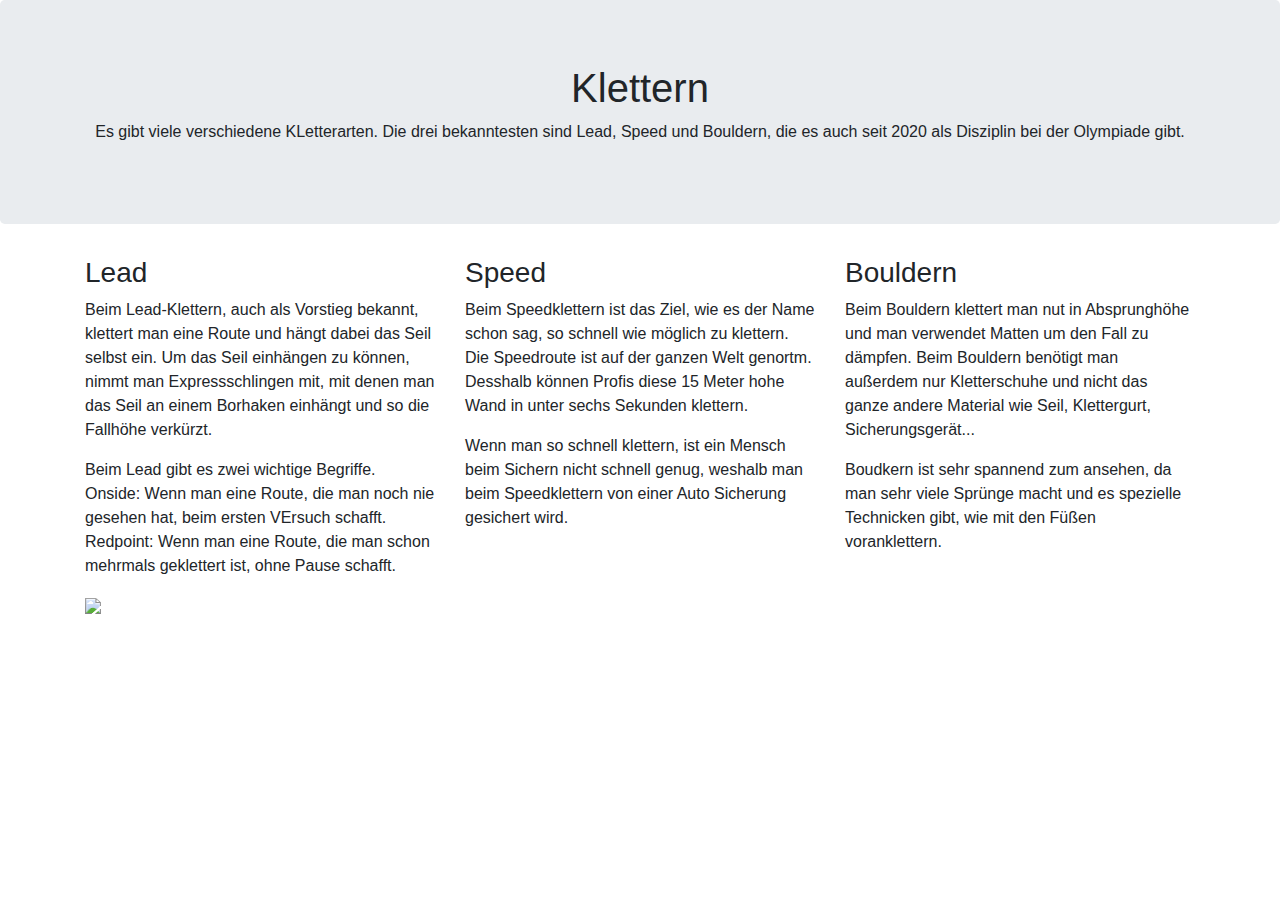
==== index.html @ 7d8e57b3 "Update index.html" ====
<!DOCTYPE html>
<html lang="en">
<head>
  <title>Bootstrap Example</title>
  <meta charset="utf-8">
  <meta name="viewport" content="width=device-width, initial-scale=1">
  <link rel="stylesheet" href="https://maxcdn.bootstrapcdn.com/bootstrap/4.5.2/css/bootstrap.min.css">
  <script src="https://ajax.googleapis.com/ajax/libs/jquery/3.5.1/jquery.min.js"></script>
  <script src="https://cdnjs.cloudflare.com/ajax/libs/popper.js/1.16.0/umd/popper.min.js"></script>
  <script src="https://maxcdn.bootstrapcdn.com/bootstrap/4.5.2/js/bootstrap.min.js"></script>
</head>
<body>

<div class="jumbotron text-center">
  <h1>Klettern</h1>
  <p>Es gibt viele verschiedene KLetterarten. Die drei bekanntesten sind Lead, Speed und Bouldern, die es auch seit 2020 als Disziplin bei der Olympiade gibt. </p>
</div>

<div class="container">
  <div class="row">
    <div class="col-sm-4">
      <h3>Lead</h3>
      <p>Beim Lead-Klettern, auch als Vorstieg bekannt, klettert man eine Route und hängt dabei das Seil selbst ein. Um das Seil einhängen zu können, nimmt man Expressschlingen mit, mit denen man das Seil an einem Borhaken einhängt und so die Fallhöhe verkürzt.</p>
      <p>Beim Lead gibt es zwei wichtige Begriffe. Onside: Wenn man eine Route, die man noch nie gesehen hat, beim ersten VErsuch schafft. Redpoint: Wenn man eine Route, die man schon mehrmals geklettert ist, ohne Pause schafft.</p>
      <p><img src="https://live-cdn.alpenverein.de/chameleon/mediapool/thumbs/e/8e/MKO-Olympic-Combined-Augsburg-Quaification-Lead-011-Yannick-Flohe-2018-Copyright-Marco-Kost-HR-1200px_320x320-ID89194-5bd90354ab50fe8ed87a3ddd582a9abf.jpg"></p>
    </div>
    <div class="col-sm-4">
      <h3>Speed</h3>
      <p>Beim Speedklettern ist das Ziel, wie es der Name schon sag, so schnell wie möglich zu klettern. Die Speedroute ist auf der ganzen Welt genortm. Desshalb können Profis diese 15 Meter hohe Wand in unter sechs Sekunden klettern.</p>
      <p>Wenn man so schnell klettern, ist ein Mensch beim Sichern nicht schnell genug, weshalb man beim Speedklettern von einer Auto Sicherung gesichert wird.</p>
    </div>
    <div class="col-sm-4">
      <h3>Bouldern</h3>
      <p>Beim Bouldern klettert man nut in Absprunghöhe und man verwendet Matten um den Fall zu dämpfen. Beim Bouldern benötigt man außerdem nur Kletterschuhe und nicht das ganze andere Material wie Seil, Klettergurt, Sicherungsgerät...</p>
      <p>Boudkern ist sehr spannend zum ansehen, da man sehr viele Sprünge macht und es spezielle Technicken gibt, wie mit den Füßen voranklettern.</p>
    </div>
  </div>
</div>

</body>
</html>
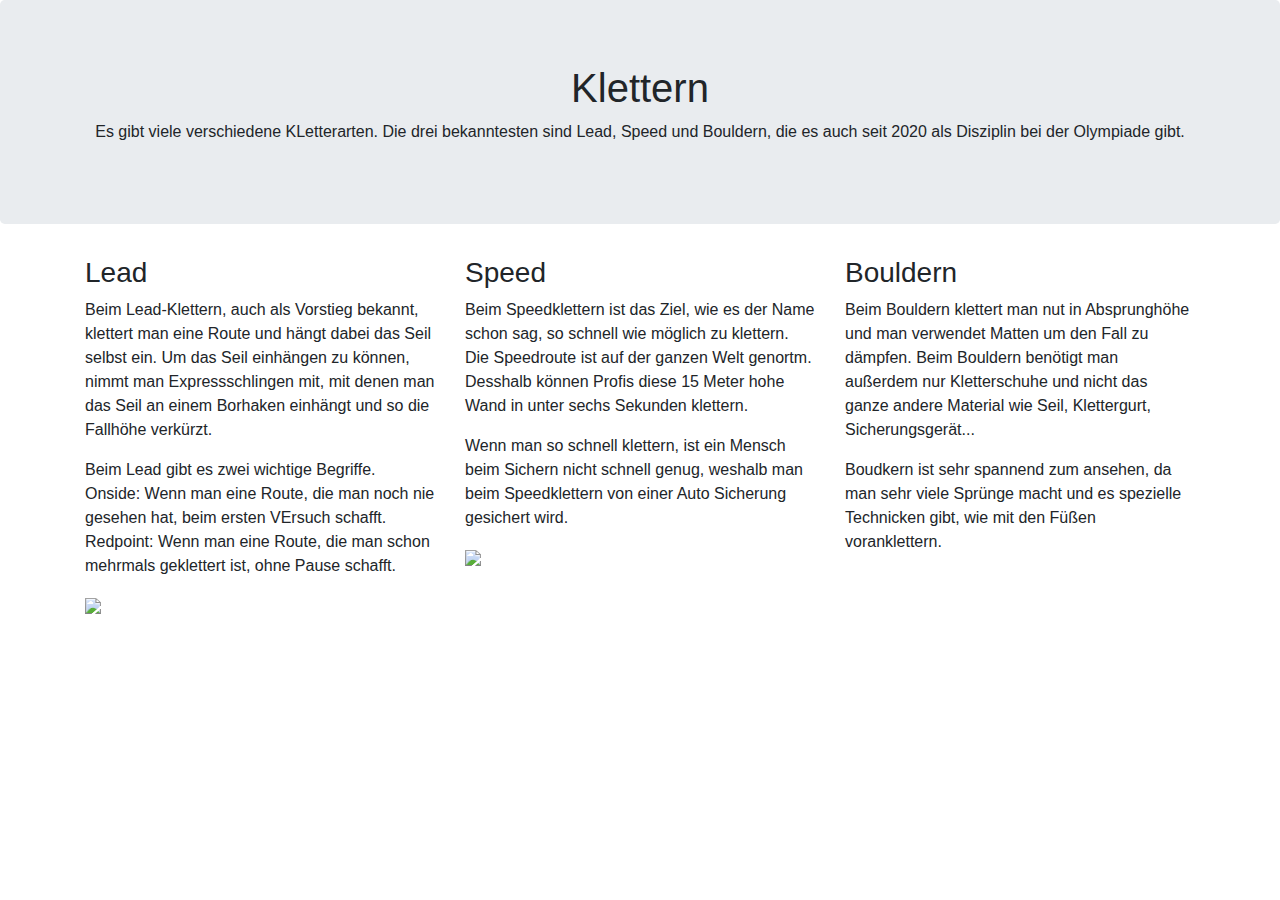
==== commit 3cd941a8: "Update index.html" ====
--- a/index.html
+++ b/index.html
@@ -28,6 +28,7 @@
       <h3>Speed</h3>
       <p>Beim Speedklettern ist das Ziel, wie es der Name schon sag, so schnell wie möglich zu klettern. Die Speedroute ist auf der ganzen Welt genortm. Desshalb können Profis diese 15 Meter hohe Wand in unter sechs Sekunden klettern.</p>
       <p>Wenn man so schnell klettern, ist ein Mensch beim Sichern nicht schnell genug, weshalb man beim Speedklettern von einer Auto Sicherung gesichert wird.</p>
+      <p><img src="https://live-cdn.alpenverein.de/chameleon/mediapool/thumbs/a/f7/18-0715-JKlatt-0390-1200px_320x320-ID87100-47f64ad997284f92936f346776421420.jpg"></p>
     </div>
     <div class="col-sm-4">
       <h3>Bouldern</h3>
@@ -39,4 +40,3 @@
 
 </body>
 </html>
-
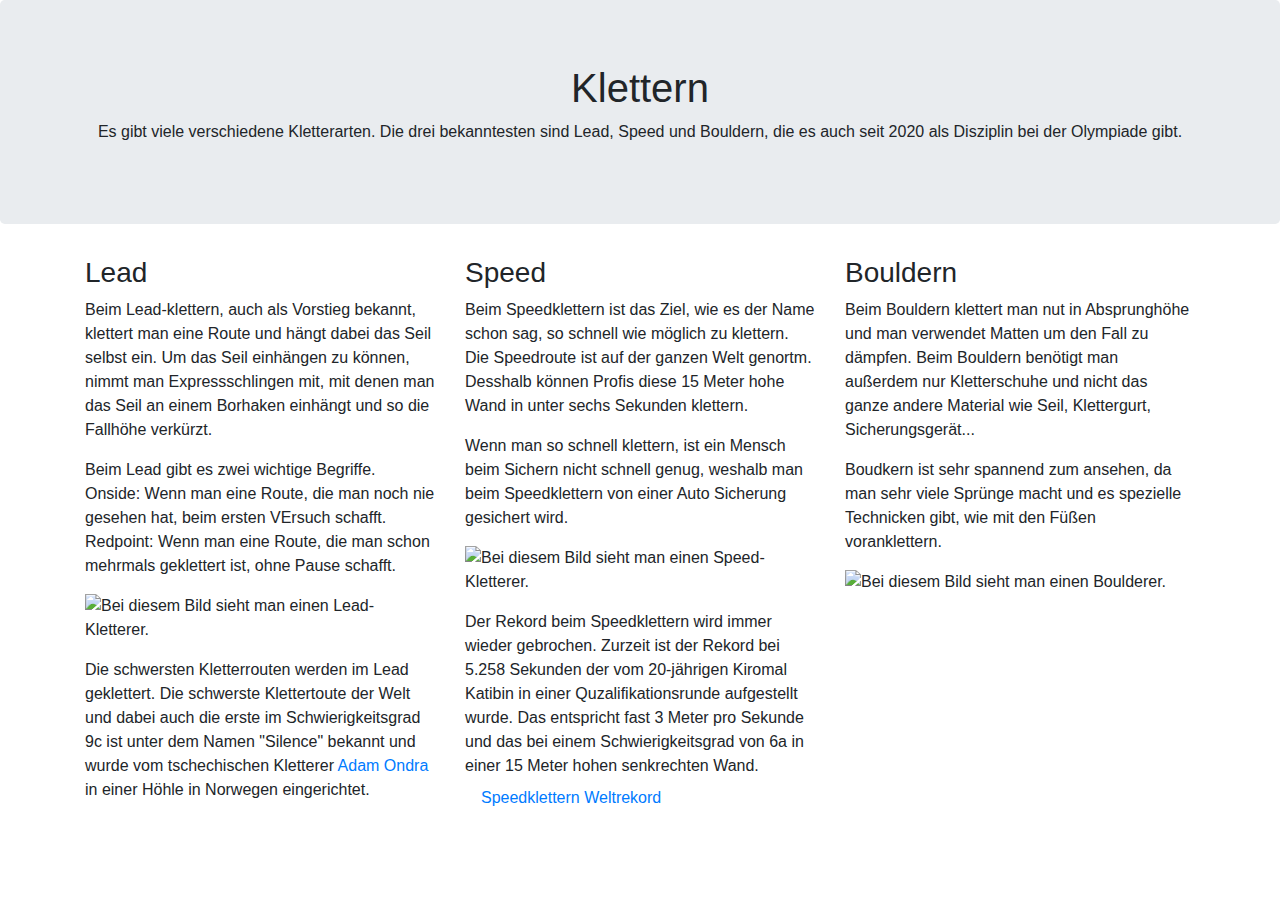
==== commit 8830438b: "Update index.html" ====
--- a/index.html
+++ b/index.html
@@ -13,27 +13,32 @@
 
 <div class="jumbotron text-center">
   <h1>Klettern</h1>
-  <p>Es gibt viele verschiedene KLetterarten. Die drei bekanntesten sind Lead, Speed und Bouldern, die es auch seit 2020 als Disziplin bei der Olympiade gibt. </p>
+  <p>Es gibt viele verschiedene Kletterarten. Die drei bekanntesten sind Lead, Speed und Bouldern, die es auch seit 2020 als Disziplin bei der Olympiade gibt. </p>
 </div>
 
 <div class="container">
   <div class="row">
     <div class="col-sm-4">
       <h3>Lead</h3>
-      <p>Beim Lead-Klettern, auch als Vorstieg bekannt, klettert man eine Route und hängt dabei das Seil selbst ein. Um das Seil einhängen zu können, nimmt man Expressschlingen mit, mit denen man das Seil an einem Borhaken einhängt und so die Fallhöhe verkürzt.</p>
+      <p>Beim Lead-klettern, auch als Vorstieg bekannt, klettert man eine Route und hängt dabei das Seil selbst ein. Um das Seil einhängen zu können, nimmt man Expressschlingen mit, mit denen man das Seil an einem Borhaken einhängt und so die Fallhöhe verkürzt.</p>
       <p>Beim Lead gibt es zwei wichtige Begriffe. Onside: Wenn man eine Route, die man noch nie gesehen hat, beim ersten VErsuch schafft. Redpoint: Wenn man eine Route, die man schon mehrmals geklettert ist, ohne Pause schafft.</p>
-      <p><img src="https://live-cdn.alpenverein.de/chameleon/mediapool/thumbs/e/8e/MKO-Olympic-Combined-Augsburg-Quaification-Lead-011-Yannick-Flohe-2018-Copyright-Marco-Kost-HR-1200px_320x320-ID89194-5bd90354ab50fe8ed87a3ddd582a9abf.jpg"></p>
+      <p><img src="https://live-cdn.alpenverein.de/chameleon/mediapool/thumbs/e/8e/MKO-Olympic-Combined-Augsburg-Quaification-Lead-011-Yannick-Flohe-2018-Copyright-Marco-Kost-HR-1200px_320x320-ID89194-5bd90354ab50fe8ed87a3ddd582a9abf.jpg" alt="Bei diesem Bild sieht man einen Lead-Kletterer."></p>
+      <p>Die schwersten Kletterrouten werden im Lead geklettert. Die schwerste Klettertoute der Welt und dabei auch die erste im Schwierigkeitsgrad 9c ist unter dem Namen "Silence" bekannt und wurde vom tschechischen Kletterer <a href="AdamOndra.html">Adam Ondra</a> in einer Höhle in Norwegen eingerichtet.
+
     </div>
     <div class="col-sm-4">
       <h3>Speed</h3>
       <p>Beim Speedklettern ist das Ziel, wie es der Name schon sag, so schnell wie möglich zu klettern. Die Speedroute ist auf der ganzen Welt genortm. Desshalb können Profis diese 15 Meter hohe Wand in unter sechs Sekunden klettern.</p>
       <p>Wenn man so schnell klettern, ist ein Mensch beim Sichern nicht schnell genug, weshalb man beim Speedklettern von einer Auto Sicherung gesichert wird.</p>
-      <p><img src="https://live-cdn.alpenverein.de/chameleon/mediapool/thumbs/a/f7/18-0715-JKlatt-0390-1200px_320x320-ID87100-47f64ad997284f92936f346776421420.jpg"></p>
+      <p><img src="https://live-cdn.alpenverein.de/chameleon/mediapool/thumbs/a/f7/18-0715-JKlatt-0390-1200px_320x320-ID87100-47f64ad997284f92936f346776421420.jpg" alt="Bei diesem Bild sieht man einen Speed-Kletterer."></p>
+      <p>Der Rekord beim Speedklettern wird immer wieder gebrochen. Zurzeit ist der Rekord bei 5.258 Sekunden der vom 20-jährigen Kiromal Katibin in einer Quzalifikationsrunde aufgestellt wurde. Das entspricht fast 3 Meter pro Sekunde und das bei einem Schwierigkeitsgrad von 6a in einer 15 Meter hohen senkrechten Wand.
+      <a class="nav-link" href="https://www.instagram.com/p/CPcPqIfogjt/">Speedklettern Weltrekord</a>
     </div>
     <div class="col-sm-4">
       <h3>Bouldern</h3>
       <p>Beim Bouldern klettert man nut in Absprunghöhe und man verwendet Matten um den Fall zu dämpfen. Beim Bouldern benötigt man außerdem nur Kletterschuhe und nicht das ganze andere Material wie Seil, Klettergurt, Sicherungsgerät...</p>
       <p>Boudkern ist sehr spannend zum ansehen, da man sehr viele Sprünge macht und es spezielle Technicken gibt, wie mit den Füßen voranklettern.</p>
+      <p><img src="https://amp.sportscheck.com/i/sportscheck/grundlagen_spotten_in_halle1.jpg?$teaser_small_full$&aspect=1:1&sm=aspect" width="320" alt="Bei diesem Bild sieht man einen Boulderer."></p>
     </div>
   </div>
 </div>
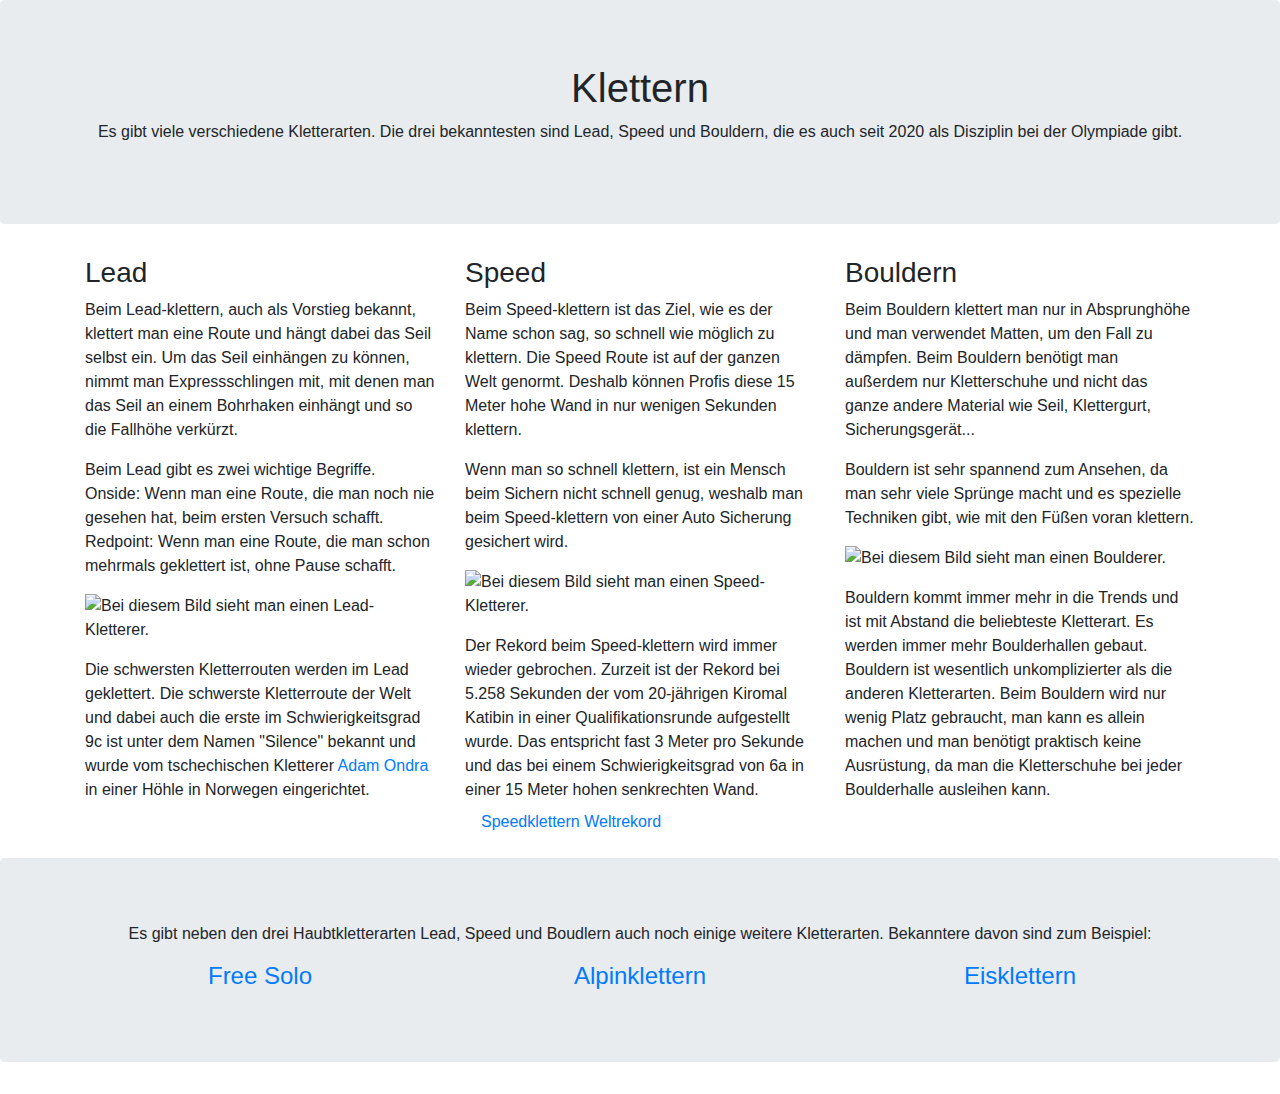
==== commit b22aef2b: "Update index.html" ====
--- a/index.html
+++ b/index.html
@@ -1,5 +1,5 @@
 <!DOCTYPE html>
-<html lang="en">
+<html lang="de">
 <head>
   <title>Bootstrap Example</title>
   <meta charset="utf-8">
@@ -20,28 +20,47 @@
   <div class="row">
     <div class="col-sm-4">
       <h3>Lead</h3>
-      <p>Beim Lead-klettern, auch als Vorstieg bekannt, klettert man eine Route und hängt dabei das Seil selbst ein. Um das Seil einhängen zu können, nimmt man Expressschlingen mit, mit denen man das Seil an einem Borhaken einhängt und so die Fallhöhe verkürzt.</p>
-      <p>Beim Lead gibt es zwei wichtige Begriffe. Onside: Wenn man eine Route, die man noch nie gesehen hat, beim ersten VErsuch schafft. Redpoint: Wenn man eine Route, die man schon mehrmals geklettert ist, ohne Pause schafft.</p>
+      <p>Beim Lead-klettern, auch als Vorstieg bekannt, klettert man eine Route und hängt dabei das Seil selbst ein. Um das Seil einhängen zu können, nimmt man Expressschlingen mit, mit denen man das Seil an einem Bohrhaken einhängt und so die Fallhöhe verkürzt.</p>
+      <p>Beim Lead gibt es zwei wichtige Begriffe. Onside: Wenn man eine Route, die man noch nie gesehen hat, beim ersten Versuch schafft. Redpoint: Wenn man eine Route, die man schon mehrmals geklettert ist, ohne Pause schafft.</p>
       <p><img src="https://live-cdn.alpenverein.de/chameleon/mediapool/thumbs/e/8e/MKO-Olympic-Combined-Augsburg-Quaification-Lead-011-Yannick-Flohe-2018-Copyright-Marco-Kost-HR-1200px_320x320-ID89194-5bd90354ab50fe8ed87a3ddd582a9abf.jpg" alt="Bei diesem Bild sieht man einen Lead-Kletterer."></p>
-      <p>Die schwersten Kletterrouten werden im Lead geklettert. Die schwerste Klettertoute der Welt und dabei auch die erste im Schwierigkeitsgrad 9c ist unter dem Namen "Silence" bekannt und wurde vom tschechischen Kletterer <a href="AdamOndra.html">Adam Ondra</a> in einer Höhle in Norwegen eingerichtet.
-
+      <p>Die schwersten Kletterrouten werden im Lead geklettert. Die schwerste Kletterroute der Welt und dabei auch die erste im Schwierigkeitsgrad 9c ist unter dem Namen "Silence" bekannt und wurde vom tschechischen Kletterer <a href="AdamOndra.html">Adam Ondra</a> in einer Höhle in Norwegen eingerichtet.
     </div>
     <div class="col-sm-4">
       <h3>Speed</h3>
-      <p>Beim Speedklettern ist das Ziel, wie es der Name schon sag, so schnell wie möglich zu klettern. Die Speedroute ist auf der ganzen Welt genortm. Desshalb können Profis diese 15 Meter hohe Wand in unter sechs Sekunden klettern.</p>
-      <p>Wenn man so schnell klettern, ist ein Mensch beim Sichern nicht schnell genug, weshalb man beim Speedklettern von einer Auto Sicherung gesichert wird.</p>
+      <p>Beim Speed-klettern ist das Ziel, wie es der Name schon sag, so schnell wie möglich zu klettern. Die Speed Route ist auf der ganzen Welt genormt. Deshalb können Profis diese 15 Meter hohe Wand in nur wenigen Sekunden klettern.</p>
+      <p>Wenn man so schnell klettern, ist ein Mensch beim Sichern nicht schnell genug, weshalb man beim Speed-klettern von einer Auto Sicherung gesichert wird.</p>
       <p><img src="https://live-cdn.alpenverein.de/chameleon/mediapool/thumbs/a/f7/18-0715-JKlatt-0390-1200px_320x320-ID87100-47f64ad997284f92936f346776421420.jpg" alt="Bei diesem Bild sieht man einen Speed-Kletterer."></p>
-      <p>Der Rekord beim Speedklettern wird immer wieder gebrochen. Zurzeit ist der Rekord bei 5.258 Sekunden der vom 20-jährigen Kiromal Katibin in einer Quzalifikationsrunde aufgestellt wurde. Das entspricht fast 3 Meter pro Sekunde und das bei einem Schwierigkeitsgrad von 6a in einer 15 Meter hohen senkrechten Wand.
-      <a class="nav-link" href="https://www.instagram.com/p/CPcPqIfogjt/">Speedklettern Weltrekord</a>
+      <p>Der Rekord beim Speed-klettern wird immer wieder gebrochen. Zurzeit ist der Rekord bei 5.258 Sekunden der vom 20-jährigen Kiromal Katibin in einer Qualifikationsrunde aufgestellt wurde. Das entspricht fast 3 Meter pro Sekunde und das bei einem Schwierigkeitsgrad von 6a in einer 15 Meter hohen senkrechten Wand.
+      <a class="nav-link" href="https://www.instagram.com/p/CPcPqIfogjt/">Speedklettern Weltrekord</a></p>
     </div>
     <div class="col-sm-4">
       <h3>Bouldern</h3>
-      <p>Beim Bouldern klettert man nut in Absprunghöhe und man verwendet Matten um den Fall zu dämpfen. Beim Bouldern benötigt man außerdem nur Kletterschuhe und nicht das ganze andere Material wie Seil, Klettergurt, Sicherungsgerät...</p>
-      <p>Boudkern ist sehr spannend zum ansehen, da man sehr viele Sprünge macht und es spezielle Technicken gibt, wie mit den Füßen voranklettern.</p>
+      <p>Beim Bouldern klettert man nur in Absprunghöhe und man verwendet Matten, um den Fall zu dämpfen. Beim Bouldern benötigt man außerdem nur Kletterschuhe und nicht das ganze andere Material wie Seil, Klettergurt, Sicherungsgerät...</p>
+      <p>Bouldern ist sehr spannend zum Ansehen, da man sehr viele Sprünge macht und es spezielle Techniken gibt, wie mit den Füßen voran klettern.</p>
       <p><img src="https://amp.sportscheck.com/i/sportscheck/grundlagen_spotten_in_halle1.jpg?$teaser_small_full$&aspect=1:1&sm=aspect" width="320" alt="Bei diesem Bild sieht man einen Boulderer."></p>
+      <p>Bouldern kommt immer mehr in die Trends und ist mit Abstand die beliebteste Kletterart. Es werden immer mehr Boulderhallen gebaut. Bouldern ist wesentlich unkomplizierter als die anderen Kletterarten. Beim Bouldern wird nur wenig Platz gebraucht, man kann es allein machen und man benötigt praktisch keine Ausrüstung, da man die Kletterschuhe bei jeder Boulderhalle ausleihen kann. </p>
+    </div>
+  </div>
+</div>
+
+<div class="jumbotron text-center">
+  <p>Es gibt neben den drei Haubtkletterarten Lead, Speed und Boudlern auch noch einige weitere Kletterarten. Bekanntere davon sind zum Beispiel:</p>
+
+  <div class="container">
+    <div class="row">
+      <div class="col-sm-4">
+        <h4><a href="FreeSolo.html">Free Solo</a></h4>
+      </div>
+      <div class="col-sm-4">
+        <h4><a href="Alpinklettern.html">Alpinklettern</a></h4>
+      </div>
+      <div class="col-sm-4">
+        <h4><a href="Eisklettern.html">Eisklettern</a></h4>
+      </div>
     </div>
   </div>
 </div>
 
 </body>
 </html>
+
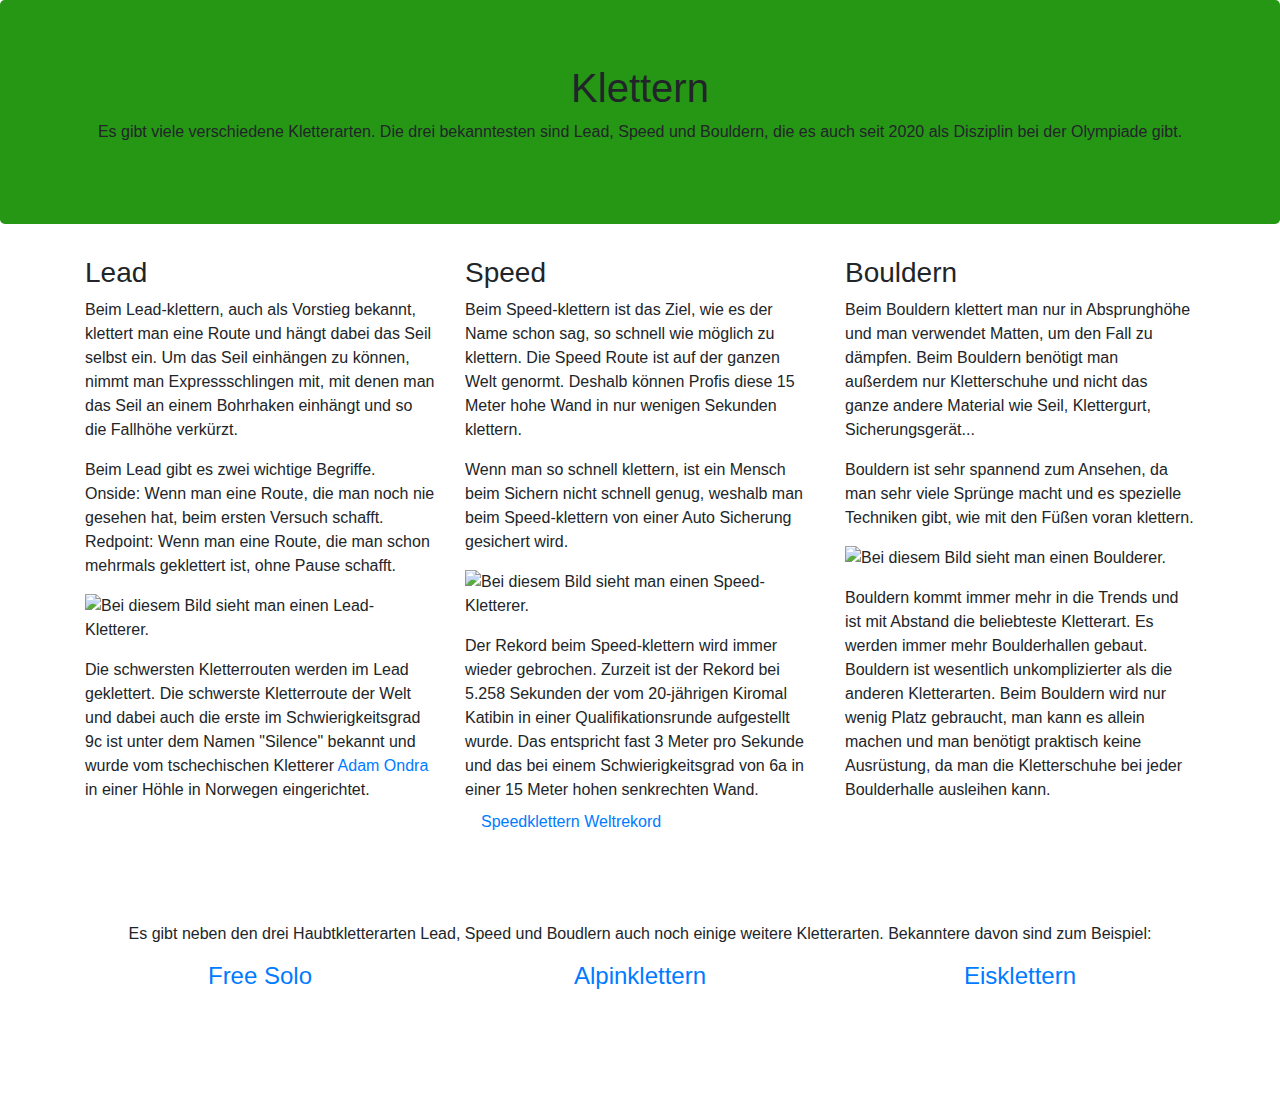
==== commit ea08d386: "Update index.html" ====
--- a/index.html
+++ b/index.html
@@ -11,7 +11,7 @@
 </head>
 <body>
 
-<div class="jumbotron text-center">
+<div class="jumbotron text-center" style="background-color: #269615">
   <h1>Klettern</h1>
   <p>Es gibt viele verschiedene Kletterarten. Die drei bekanntesten sind Lead, Speed und Bouldern, die es auch seit 2020 als Disziplin bei der Olympiade gibt. </p>
 </div>
@@ -43,7 +43,7 @@
   </div>
 </div>
 
-<div class="jumbotron text-center">
+<div class="jumbotron text-center" style="background-color: #ffffff">
   <p>Es gibt neben den drei Haubtkletterarten Lead, Speed und Boudlern auch noch einige weitere Kletterarten. Bekanntere davon sind zum Beispiel:</p>
 
   <div class="container">
@@ -63,4 +63,3 @@
 
 </body>
 </html>
-
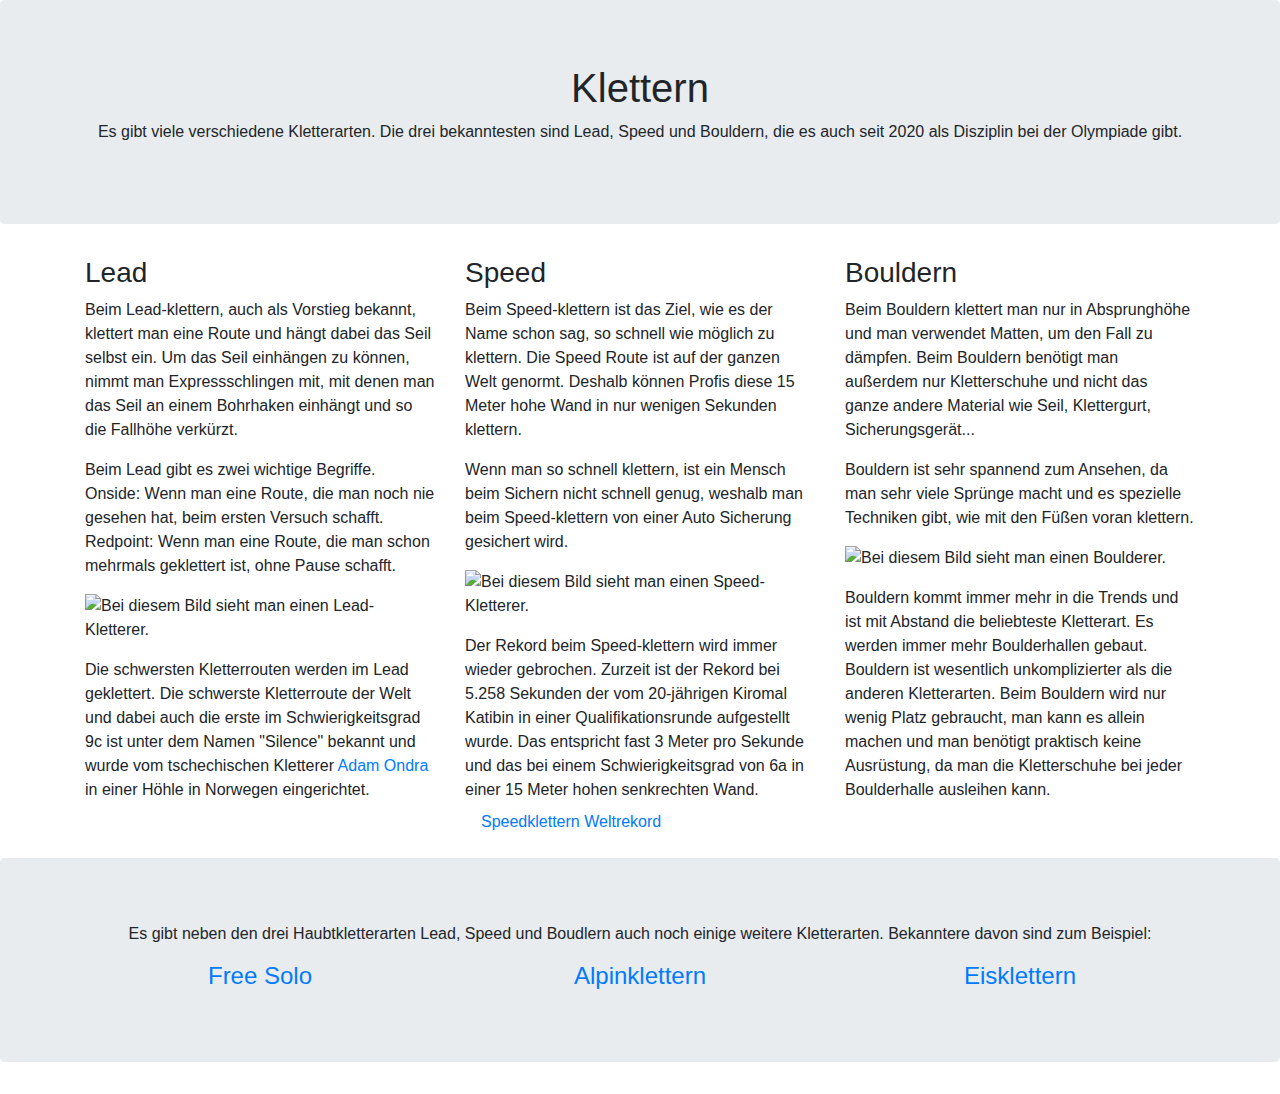
==== commit 00a04018: "Update index.html" ====
--- a/index.html
+++ b/index.html
@@ -5,13 +5,14 @@
   <meta charset="utf-8">
   <meta name="viewport" content="width=device-width, initial-scale=1">
   <link rel="stylesheet" href="https://maxcdn.bootstrapcdn.com/bootstrap/4.5.2/css/bootstrap.min.css">
+  <link rel="stylesheet" href="style.css">
   <script src="https://ajax.googleapis.com/ajax/libs/jquery/3.5.1/jquery.min.js"></script>
   <script src="https://cdnjs.cloudflare.com/ajax/libs/popper.js/1.16.0/umd/popper.min.js"></script>
   <script src="https://maxcdn.bootstrapcdn.com/bootstrap/4.5.2/js/bootstrap.min.js"></script>
 </head>
 <body>
 
-<div class="jumbotron text-center" style="background-color: #269615">
+<div class="jumbotron text-center">
   <h1>Klettern</h1>
   <p>Es gibt viele verschiedene Kletterarten. Die drei bekanntesten sind Lead, Speed und Bouldern, die es auch seit 2020 als Disziplin bei der Olympiade gibt. </p>
 </div>
@@ -31,7 +32,7 @@
       <p>Wenn man so schnell klettern, ist ein Mensch beim Sichern nicht schnell genug, weshalb man beim Speed-klettern von einer Auto Sicherung gesichert wird.</p>
       <p><img src="https://live-cdn.alpenverein.de/chameleon/mediapool/thumbs/a/f7/18-0715-JKlatt-0390-1200px_320x320-ID87100-47f64ad997284f92936f346776421420.jpg" alt="Bei diesem Bild sieht man einen Speed-Kletterer."></p>
       <p>Der Rekord beim Speed-klettern wird immer wieder gebrochen. Zurzeit ist der Rekord bei 5.258 Sekunden der vom 20-jährigen Kiromal Katibin in einer Qualifikationsrunde aufgestellt wurde. Das entspricht fast 3 Meter pro Sekunde und das bei einem Schwierigkeitsgrad von 6a in einer 15 Meter hohen senkrechten Wand.
-      <a class="nav-link" href="https://www.instagram.com/p/CPcPqIfogjt/">Speedklettern Weltrekord</a></p>
+      <a class="nav-link" href="https://www.lacrux.com/klettern/neuer-weltrekord-im-speedklettern-5-208-sekunden/">Speedklettern Weltrekord</a></p>
     </div>
     <div class="col-sm-4">
       <h3>Bouldern</h3>
@@ -43,7 +44,7 @@
   </div>
 </div>
 
-<div class="jumbotron text-center" style="background-color: #ffffff">
+<div class="jumbotron text-center jumbo-grey">
   <p>Es gibt neben den drei Haubtkletterarten Lead, Speed und Boudlern auch noch einige weitere Kletterarten. Bekanntere davon sind zum Beispiel:</p>
 
   <div class="container">
